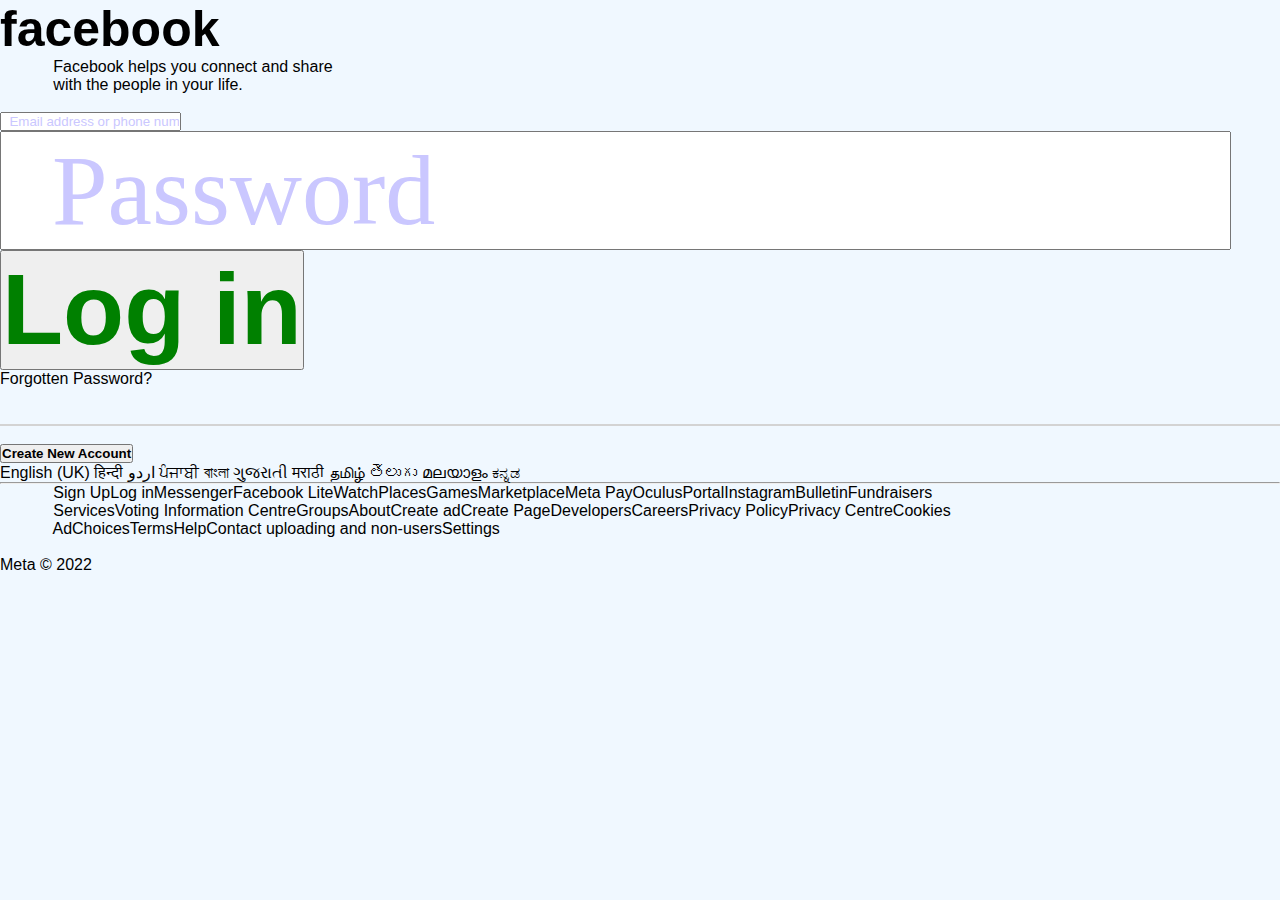
==== facebook.html @ 1bbb5832 "Add files via upload" ====
<!DOCTYPE html>
<html lang="en">
<head>
    <meta charset="UTF-8">
    <meta http-equiv="X-UA-Compatible" content="IE=edge">
    <meta name="viewport" content="width=device-width, initial-scale=1.0">
    <link rel="stylesheet" href="Assets/css/style.css">
    <!-- <meta name="viewport" content="width=device-width,initial-scale=1.0"> -->
    <title>Document</title>
</head>
<body style="background-color: aliceblue;" >
<div class="facebook">
    <div class="main">
        <h1 style="font-family: Arial, helvetica, sans-serif; font-size: 50px;">facebook</h1>
        <pre style="font-family: arial;" class="g">
            Facebook helps you connect and share 
            with the people in your life.
        </pre>
    </div>
    <div class="box">
        <form action="https://www.facebook.com">
            <input type="text" placeholder="  Email address or phone number"> 
            <input type="text" class="a" placeholder="  Password">
            <button type="submit" class="b"><b> Log in </b></button>
        </form>
        <span class="c">Forgotten Password?</span><br><br><br>
        <hr color="lightgrey"><br>
        <div>
            <button type="submit" class="d">
               <b>Create New Account</b>
            </button>
        </div>
    </div>
</div>    
    <div class="lang">
        <pre class="z">English (UK) हिन्दी اردو ਪੰਜਾਬੀ বাংলা ગુજરાતી मराठी தமிழ் తెలుగు മലയാളം ಕನ್ನಡ </pre>
        <hr class="y">
        <pre class="x">
            Sign UpLog inMessengerFacebook LiteWatchPlacesGamesMarketplaceMeta PayOculusPortalInstagramBulletinFundraisers 
            ServicesVoting Information CentreGroupsAboutCreate adCreate PageDevelopersCareersPrivacy PolicyPrivacy CentreCookies
            AdChoicesTermsHelpContact uploading and non-usersSettings
        </pre>
        <p class="l">Meta © 2022</p>
    </div>
   
</body>
</html>
---- Assets/css/style.css ----
*{
    margin: 0;
    padding: 0;
    box-sizing: border-box;
    font-family: 'poppins' , sans-serif;
}

.container{
    width: 100%;
    min-height: 100vh;
    padding: 5%;
    background-image: linear-gradient(rgba(0,8,51,0.9), rgba(0,8,51,0.9));
    display: flex;
    align-items: center;
    justify-content: center;
}
.search-bar{
    width: 100%;
    max-width: 700px;
    background: rgba(255, 255, 255, 0.2);
    display: flex;
    align-items: center;
    border-radius: 60px;
    padding: 10px 20px;
    backdrop-filter: blur(4px) saturate(180%);
}
.search-bar input{
    background: transparent;
    flex: 1;
    border: 0;
    outline: none;
    padding: 24px 20px;
    font-size: 20px;
    color: #cac7ff;
}
::placeholder{
    color: #cac7ff;
}
.search-bar button img{
    width: 30px;
}
.search-bar button{
    border: 0;
    border-radius: 50%;
    width: 40px;
    height: 40x;
    background: #58629b;
    cursor: pointer;
}
.name{
   
    position: absolute;
    margin-top: -250px;
}
.p{
    color: rgb(44, 44, 247);
    font-size: 100px;
    font-family: Algerian;
}
.r{
    color: red;
    font-size: 100px;
    font-family: Algerian;
}
.a{
    font-size: 100px;
    color: gold;
    font-family: Algerian;
}
.v{
    font-size: 100px;
    color: rgb(44, 44, 247);
    font-family: Algerian;
}
.b{
    font-size: 100px;
    color: green;
    font-family: Algerian;
}
.e{
    font-size: 100px;
    color: red;
    font-family: Algerian;
}
.n{
    font-size: 100px;
    color: aqua;
    font-family: Algerian;
}
.space{
    margin-left: 5px;
}
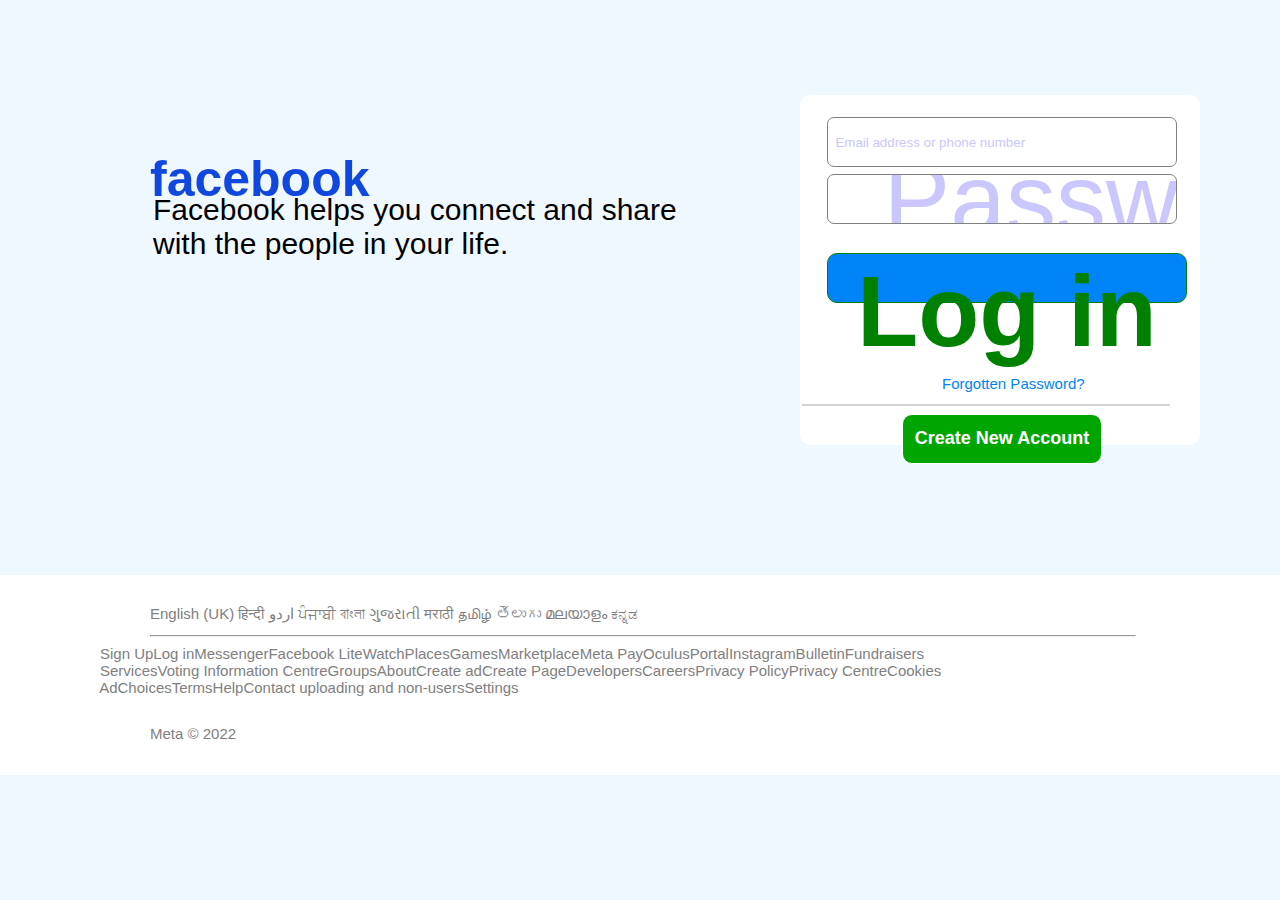
==== commit 93b74b44: "Update facebook.html" ====
--- a/facebook.html
+++ b/facebook.html
@@ -7,6 +7,109 @@
     <link rel="stylesheet" href="Assets/css/style.css">
     <!-- <meta name="viewport" content="width=device-width,initial-scale=1.0"> -->
     <title>Document</title>
+    <style>
+        h1{
+    color: rgb(16, 71, 223);
+}
+.g{
+    margin-left: -97px;
+    margin-top: -15px;
+    font-size: 30px;
+}
+.main{
+    margin-left: 150px;
+    margin-top: 150px;
+    
+}
+.box{
+    width: 400px;
+    height: 350px;
+    border: 2px solid white;
+    background-color: white;
+    margin-left: 800px;
+    margin-top: -200px;
+    border-radius: 10px;
+}
+.box input{
+    width: 350px;
+    height: 50px;
+    border: 1px solid grey;
+    border-radius: 7px;
+    font-family: arial;
+}
+form{
+    margin-top: 20px;
+    margin-left: 25px;
+}
+.a{
+    margin-top: 7px;
+}
+.b{
+    margin-top: 15px;
+}
+button{
+    width: 360px;
+    height: 50px;
+    border: 1px solid ;
+    background-color: rgb(0,132,248);
+    color: white;
+    font-size: 20px;
+    border-radius: 10px;
+}
+.c{
+    font-size: 15px;
+    color: rgb(0,132,248);
+    margin-left: 140px;
+    font-family: arial;
+    position: absolute;
+    margin-top: 25px;
+}
+hr{
+    width: 93%;
+    height: 0px;
+}
+.d{
+    width: 200px;
+    font-size: 18px;
+    background-color: rgb(1, 165, 1);
+    margin-left: 100px;
+    margin-top:  -10px;
+}
+.lang{
+    width: 101%;
+    height: 200px;
+    background-color: white;
+    margin-top: 130px;
+}
+.z{
+    font-size: 15px;
+    margin-left: 150px;
+    position: absolute;
+    margin-top: 30px;
+    color: grey;
+}
+.y{
+    width: 77%;
+    background-color: grey;
+    position: absolute;
+    margin-top: 60px;
+    margin-left: 150px;
+}
+.x{
+    font-size: 15px;
+    margin-left: 50px;
+    position: absolute;
+    margin-top: 70px;
+    color: grey;
+}
+.l{
+    position: absolute;
+    margin-top: 150px;
+    margin-left: 150px;
+    font-size: 15px;
+    color: grey;
+}
+    </style>    
 </head>
 <body style="background-color: aliceblue;" >
 <div class="facebook">
@@ -44,4 +147,4 @@
     </div>
    
 </body>
-</html>+</html>
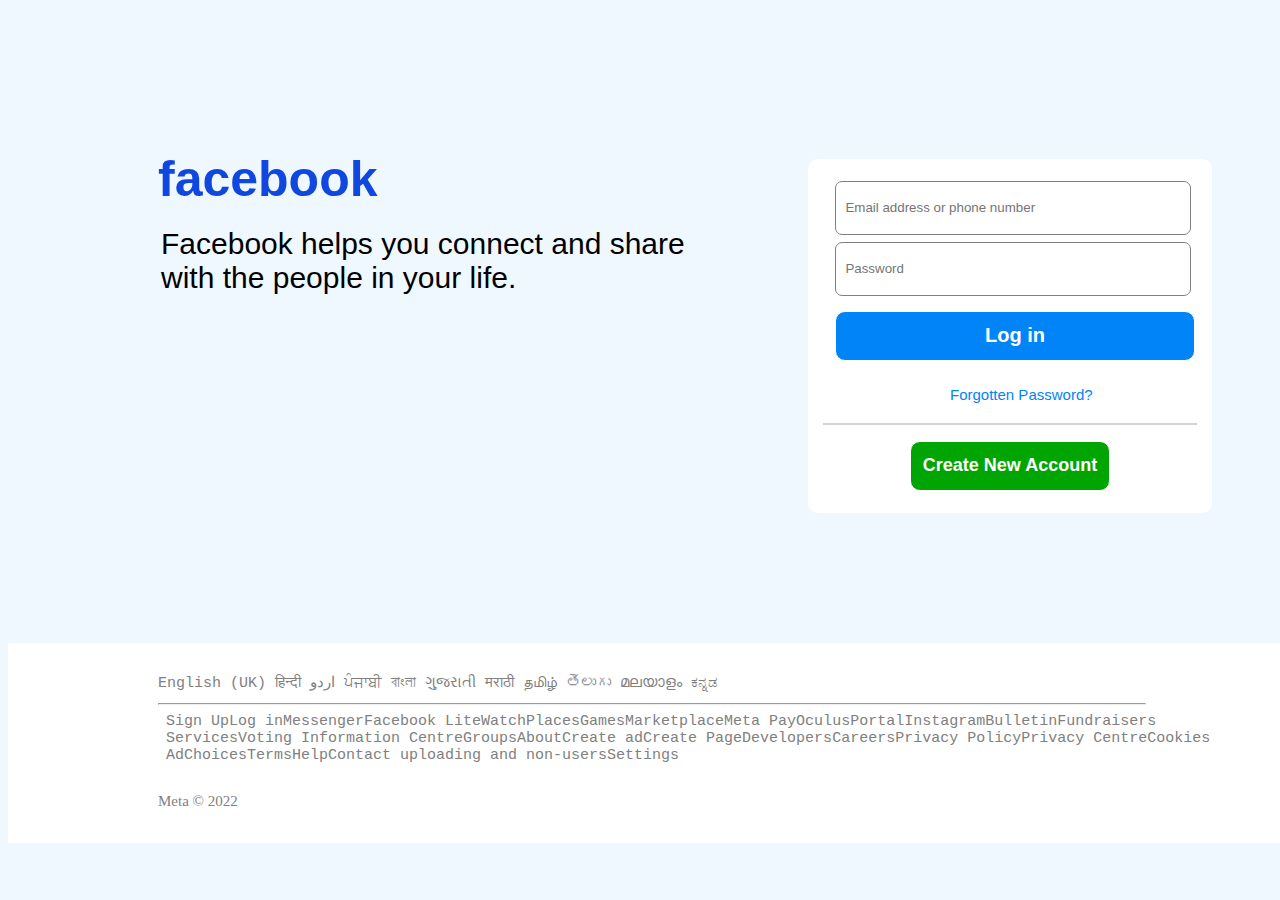
==== commit 39b4b0cb: "practice" ====
--- a/facebook.html
+++ b/facebook.html
@@ -4,8 +4,6 @@
     <meta charset="UTF-8">
     <meta http-equiv="X-UA-Compatible" content="IE=edge">
     <meta name="viewport" content="width=device-width, initial-scale=1.0">
-    <link rel="stylesheet" href="Assets/css/style.css">
-    <!-- <meta name="viewport" content="width=device-width,initial-scale=1.0"> -->
     <title>Document</title>
     <style>
         h1{
@@ -109,7 +107,8 @@
     font-size: 15px;
     color: grey;
 }
-    </style>    
+
+    </style>
 </head>
 <body style="background-color: aliceblue;" >
 <div class="facebook">
@@ -147,4 +146,4 @@
     </div>
    
 </body>
-</html>
+</html>